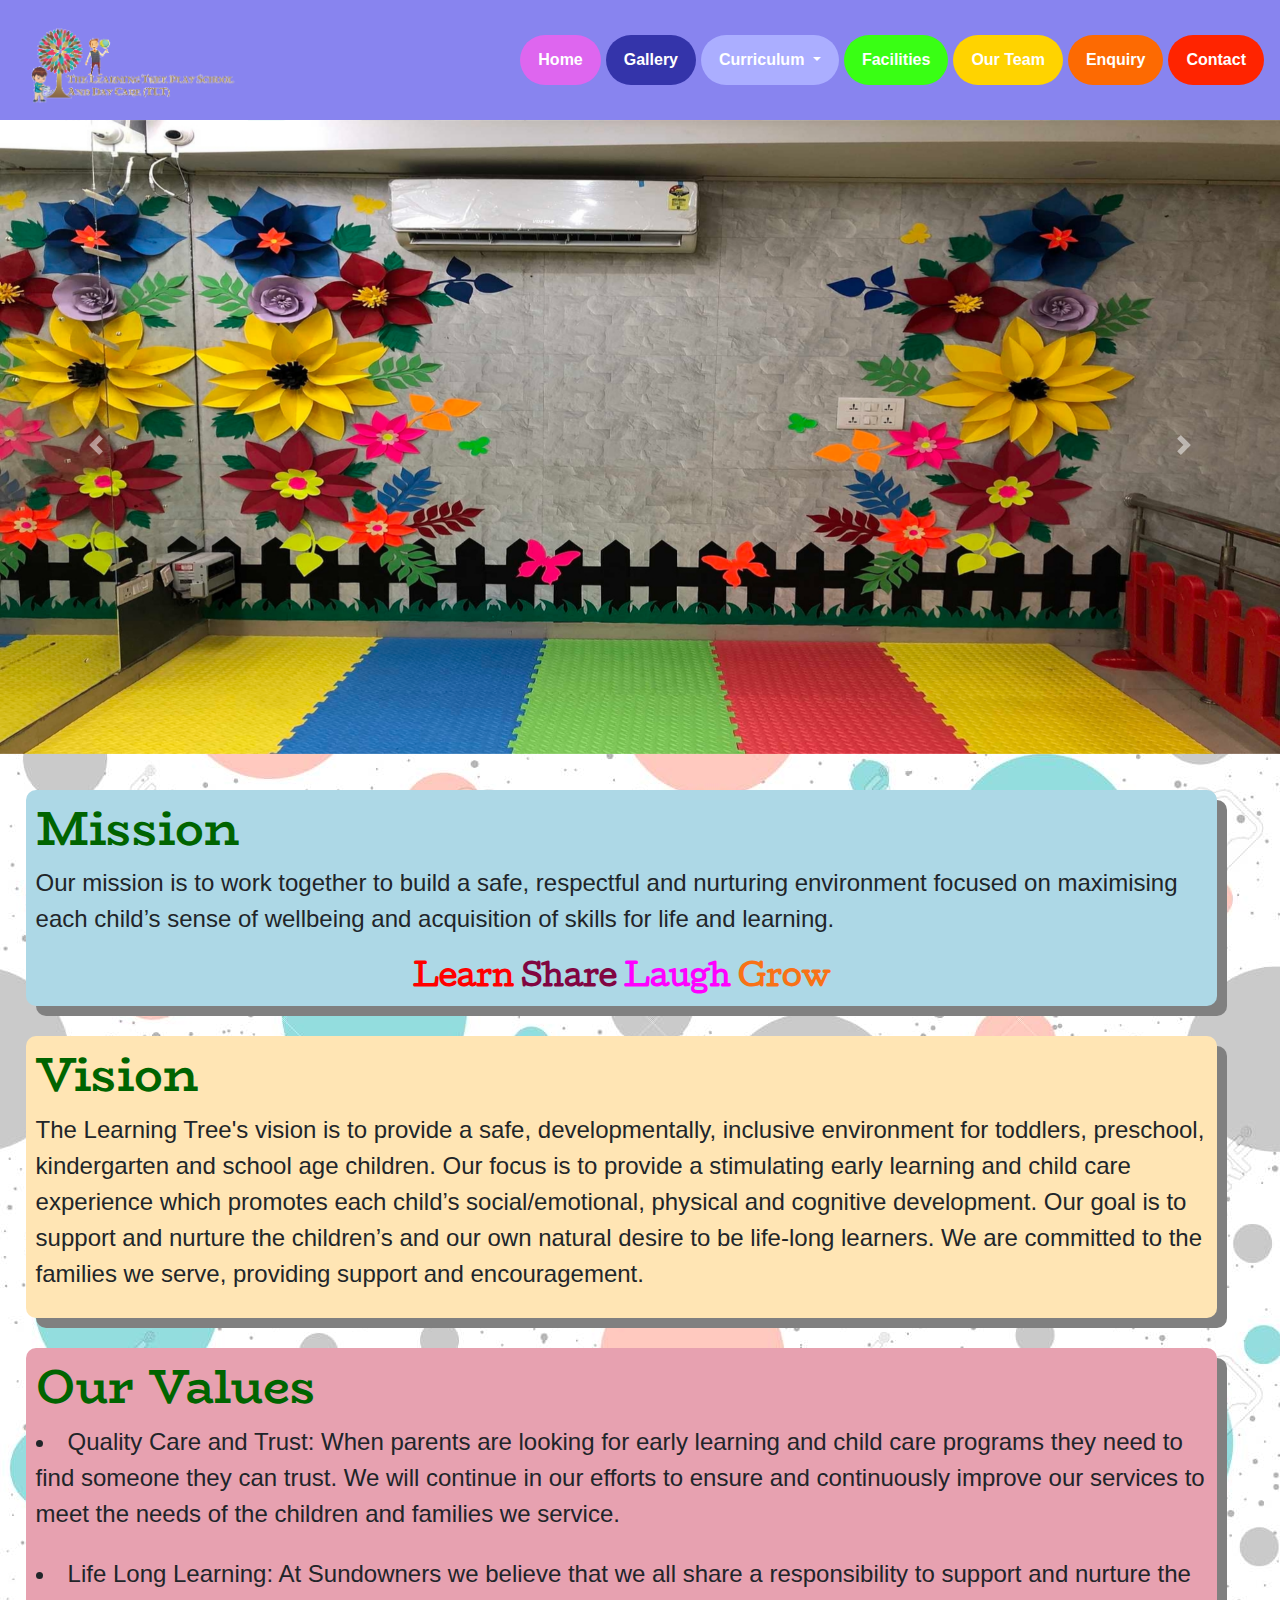
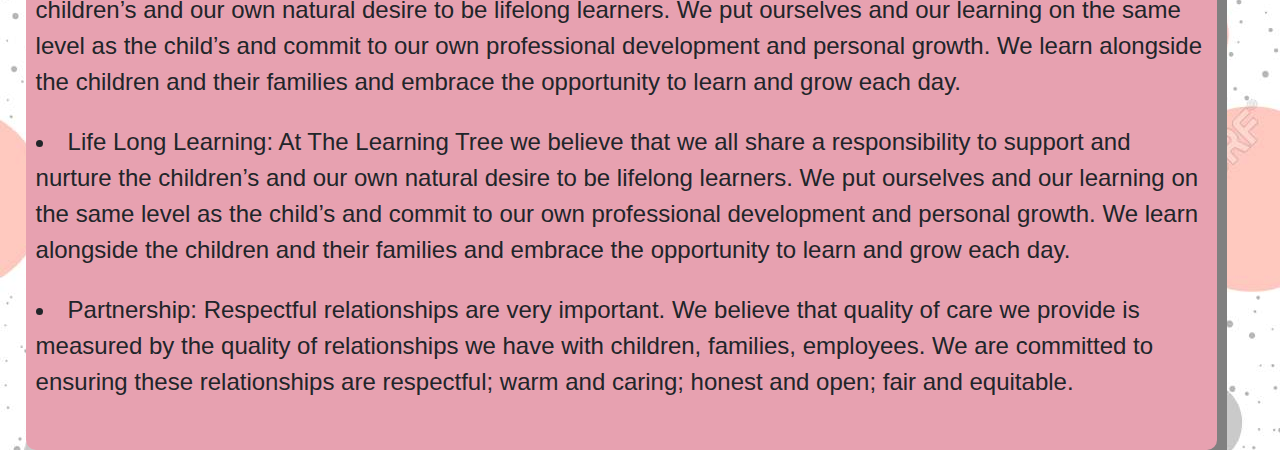
==== index.html @ 9310919c "Added Content" ====
<!DOCTYPE html>

<html>
<head>
    <title>Home</title>
    <link rel="stylesheet" href="https://maxcdn.bootstrapcdn.com/bootstrap/4.0.0/css/bootstrap.min.css">
    <link rel="stylesheet" href="style.css">
    <link href="https://fonts.googleapis.com/css?family=BioRhyme" rel="stylesheet">
    <link href="https://fonts.googleapis.com/css?family=Cutive" rel="stylesheet">
    <script src="https://maxcdn.bootstrapcdn.com/bootstrap/4.0.0/js/bootstrap.min.js"></script>
    <script src="https://code.jquery.com/jquery-3.2.1.slim.min.js"></script>
    <script src="https://cdnjs.cloudflare.com/ajax/libs/popper.js/1.12.9/umd/popper.min.js"></script>
    <script src="https://maxcdn.bootstrapcdn.com/bootstrap/4.0.0/js/bootstrap.min.js"></script>
</head>
<body>
<header>
<nav class="navbar navbar-expand-lg navbar-light">
  <a class="navbar-brand" href="index.html"><div class="logo"><img src="assets/images/logo2.png"></div></a>
  <button class="navbar-toggler" type="button" data-toggle="collapse" data-target="#navbarSupportedContent" aria-controls="navbarSupportedContent" aria-expanded="false" aria-label="Toggle navigation">
    <span class="navbar-toggler-icon"></span>
  </button>

  <div class="collapse navbar-collapse menulist" id="navbarSupportedContent">
    <ul class="navbar-nav ml-lg-auto">
      <li class="nav-item violet active">
        <a class="nav-link" href="index.html">Home <span class="sr-only">(current)</span></a>
      </li>
      <li class="nav-item indigo">
        <a class="nav-link" href="about.html">Gallery</a>
      </li>
      <li class="nav-item dropdown blue">
        <a class="nav-link dropdown-toggle" href="#" id="navbarDropdown" role="button" data-toggle="dropdown" aria-haspopup="true" aria-expanded="false">
          Curriculum
        </a>
        <div class="dropdown-menu" aria-labelledby="navbarDropdown">
          <a class="dropdown-item" href="#">Meal Plans</a>
          <a class="dropdown-item" href="#">Holiday List</a>
        </div>
      </li>
      
      <li class="nav-item green">
        <a class="nav-link" href="facilities.html">Facilities</a>
      </li>
      <li class="nav-item yellow">
        <a class="nav-link" href="#">Our Team</a>
      </li>
      <li class="nav-item orange">
        <a class="nav-link" href="enquiry.html">Enquiry</a>
      </li>
      <li class="nav-item red">
        <a class="nav-link" href="contact.html">Contact</a>
      </li>
    </ul>
  </div>
</nav>
    


<div class="slider">
    <div id="carouselExampleControls" class="carousel slide" data-ride="carousel">
  <div class="carousel-inner">
    <div class="carousel-item active">
      <img class="d-block w-100" src="assets/images/img5.jpg" alt="First slide">
    </div>
    <div class="carousel-item">
      <img class="d-block w-100" src="assets/images/img9.jpg" alt="Second slide">
    </div>
    <div class="carousel-item">
      <img class="d-block w-100" src="assets/images/img6.jpg" alt="Third slide">
    </div>
    <div class="carousel-item">
      <img class="d-block w-100" src="assets/images/img18.jpg" alt="Fourth slide">
    </div>
  </div>
  <a class="carousel-control-prev" href="#carouselExampleControls" role="button" data-slide="prev">
    <span class="carousel-control-prev-icon" aria-hidden="true"></span>
    <span class="sr-only">Previous</span>
  </a>
  <a class="carousel-control-next" href="#carouselExampleControls" role="button" data-slide="next">
    <span class="carousel-control-next-icon" aria-hidden="true"></span>
    <span class="sr-only">Next</span>
  </a>
</div>
</div>
    </header>
<div class="major-content">
<div class="mission-content">
    <h2 class="focus-text">Mission</h2>
    <p>Our mission is to work together to build a safe, respectful and nurturing environment focused on maximising each child’s sense of wellbeing and acquisition of skills for life and learning.
    </p>
    <div class="main-miss"><span id="red">Learn</span> <span id="maroon">Share</span> <span id="violet">Laugh</span> <span id="orange">Grow</span> </div>
</div>
<div class="vision-content">
    <h2 class="focus-text">Vision</h2>
    <p>The Learning Tree's vision is to provide a safe, developmentally, inclusive environment for toddlers, preschool, kindergarten and school age children. Our focus is to provide a stimulating early learning and child care experience which promotes each child’s social/emotional, physical and cognitive development. Our goal is to support and nurture the children’s and our own natural desire to be life-long learners. We are committed to the families we serve, providing support and encouragement.</p>
</div>

<div class="value-content">
    <h2 class="focus-text">Our Values</h2>
    <ul>
        <li><span>Quality Care and Trust:</span> When parents are looking for early learning and child care programs they need to find someone they can trust. We will continue in our efforts to ensure and continuously improve our services to meet the needs of the children and families we service.</li><br>
        
        <li><span>Life Long Learning:</span> At Sundowners we believe that we all share a responsibility to support and nurture the children’s and our own natural desire to be lifelong learners. We put ourselves and our learning on the same level as the child’s and commit to our own professional development and personal growth. We learn alongside the children and their families and embrace the opportunity to learn and grow each day.</li><br>
        
        <li><span>Life Long Learning:</span> At The Learning Tree we believe that we all share a responsibility to support and nurture the children’s and our own natural desire to be lifelong learners. We put ourselves and our learning on the same level as the child’s and commit to our own professional development and personal growth. We learn alongside the children and their families and embrace the opportunity to learn and grow each day.</li><br>
        
        <li><span>Partnership:</span> Respectful relationships are very important. We believe that quality of care we provide is measured by the quality of relationships we have with children, families, employees. We are committed to ensuring these relationships are respectful; warm and caring; honest and open; fair and equitable.</li><br>
        
    </ul>
</div>
</div>

    
    </body>
</html>
---- style.css ----
*{
    padding: 0;
    margin: 0;
}

body
{
    width: 100%;
    height: auto;
    background:url(assets/images/back2.jpg); 
    background-repeat:repeat;
}

/****************Navbar **************************/
header
{
    width: 100%;
    position: relative;
    top:0px;
    z-index: 10;
}

.navbar {
    background: #8884ef;
}



.logo img
{
    width: 25vh;
    height: auto;
    
}

.violet {
    background: #de66ef;
}
.indigo {
    background: #3434aa;
}
.blue {
    background: #abaeff;
}
.green{
    background: #39ff14;
}
.yellow{
    background: #ffd300;
}
.orange{
    background: #fd6a02;
}
.red{
    background: #ff2400;
}


.navbar-brand
{
    width: 200px;
}
.nav-item
{
    font-weight: 600;
    padding : 5px 10px;
    height: 50px;
    border-radius: 25px;
    margin-left: 5px;
}
.nav-item a
{
    color: white !important;
}

.nav-item:hover {
    box-shadow: #232323 0px 0px 20px;
}

.menulist ul
{
    float: right;
}

a.dropdown-item
{
    color: darkblue !important;
}

@media only screen and (max-width: 768px)
{
    .nav-item
    {
        margin-bottom: 5px;
        text-align: center;
    }
}

/****************** carousel ********************/

.slider
{
    position: relative;
}

.carousel {
    height: 650px;
    overflow: hidden;
}

/***************** Home Page ********************/
.major-content
{
    margin-top: 20px;
    margin-left: 2%;
}
.focus-text
{
    font-family: 'BioRhyme', serif;
    color: darkgreen;
    font-size: 3rem;
    font-weight: 600;
}

.major-content p
{
    font-size: 1.5rem;
    font-weight: 500;
    
}

.value-content ul
{
    list-style-position: inside;
}

.value-content ul li
{
    font-size: 1.5rem;
    font-weight: 500;
}

.mission-content
{
    background-color: lightblue;
    border-radius: 10px;
    width: 95%;
    box-shadow: 10px 10px gray;
    padding: 10px;
}

.vision-content
{
    background-color: #ffe5b4;
    border-radius: 10px;
    width: 95%;
    box-shadow: 10px 10px gray;
    padding: 10px;
    margin-top: 30px;
}

.value-content
{
    background-color: #e7a1b0;
    border-radius: 10px;
    width: 95%;
    box-shadow: 10px 10px gray;
    padding: 10px;
    margin-top: 30px;
}

.main-miss
{
    font-family: 'Cutive', serif;
    font-size: 1.8rem;
    text-align: center;
    font-weight: 600;

}

#red
{
    color: red;
}

#maroon
{
    color: #810541;
}

#violet
{
    color: #ff00ff;
}

#orange
{
    color: #f87217;
}

/******************** Contact Us *****************/

.mapouter
{
    position:relative;
    text-align:right;
    height: 400px;
}
.gmap_canvas 
{
    overflow:hidden;
    background:none!important;
    height:400px;
}
/****************** Banner *******************/
.content-wrapper
{
    height: 350px;
}

.content-wrapper img
{
    width: 100%;
    height: 350px
}

.contacttext
{
    width: 100%;
    position: relative;
    top: -250px;
    margin-top: 0%;
}

.contacttext h3
{
    text-align: left;
    color: blueviolet;
    font-size: 5vw;
    margin-left: 10%;
    font-family: 'Pacifico', cursive; 
}

/**************** Contact Page details *********/

.details
{
    position: relative;
    background-color: #0080FF;
    padding-top: 3%;
    margin-top: 10px;
    transition: all 4s ease-in;
}
.details i
{
    font-size: 45px;
    position: relative;
    color: red;
}
.data
{
    margin-top: 5%;
}

#address, #mobile,#email-text
{
    font-size: 2rem;
    display: inline;
    line-height: 20px;
    padding-left: 5px;
    color: yellow;
}
.location, .phone,.email
{
    margin-left: 20px;
}


/************ Gallery ************************/



/************** Enquiry Form ******************/
.ask-text
{
    text-align: center;
    color: #ff0090;
    margin-top: 5%;
    font-family: 'Lora', serif;
}
.ask-text h2
{
    font-size: 4.5vw;
}

.contact-form
{
    position: relative;
    text-align: center;
}

form
{
    margin-top: 50px;
    transition: all 4s ease-in-out;
}

.form-controll
{
    width: 600px;
    background : transparent;
    border: none;
    outline: none;
    border-bottom: 1.5px solid blue;
    color: red;
    font-size: 1.3rem;
    font-weight: bold;
    letter-spacing : 1px;
    margin-bottom: 16px;
    
}

input
{
    height: 45px;
}

form .submit
{
    background: #ff5722;
    border-color: transparent;
    color: #fff;
    font-size: 20px;
    font-weight: bold;
    letter-spacing: 2px;
    height: 50px;
    margin-top: 20px;
}

form .submit:hover{
    background-color: #f44336;
    cursor: pointer;
}

::placeholder { /* Chrome, Firefox, Opera, Safari 10.1+ */
    color: red;
    opacity: 1; /* Firefox */
    font-size: 1.3rem;
    font-weight: bold;
    letter-spacing: 1px;
  
}

:-ms-input-placeholder { /* Internet Explorer 10-11 */
    color: red;
    font-size: 1.3rem;
    font-weight: bold;
    letter-spacing: 1px;
}

::-ms-input-placeholder { /* Microsoft Edge */
    color: red;
    font-size: 1.3rem;
    font-weight: bold;
    letter-spacing: 1px;
}
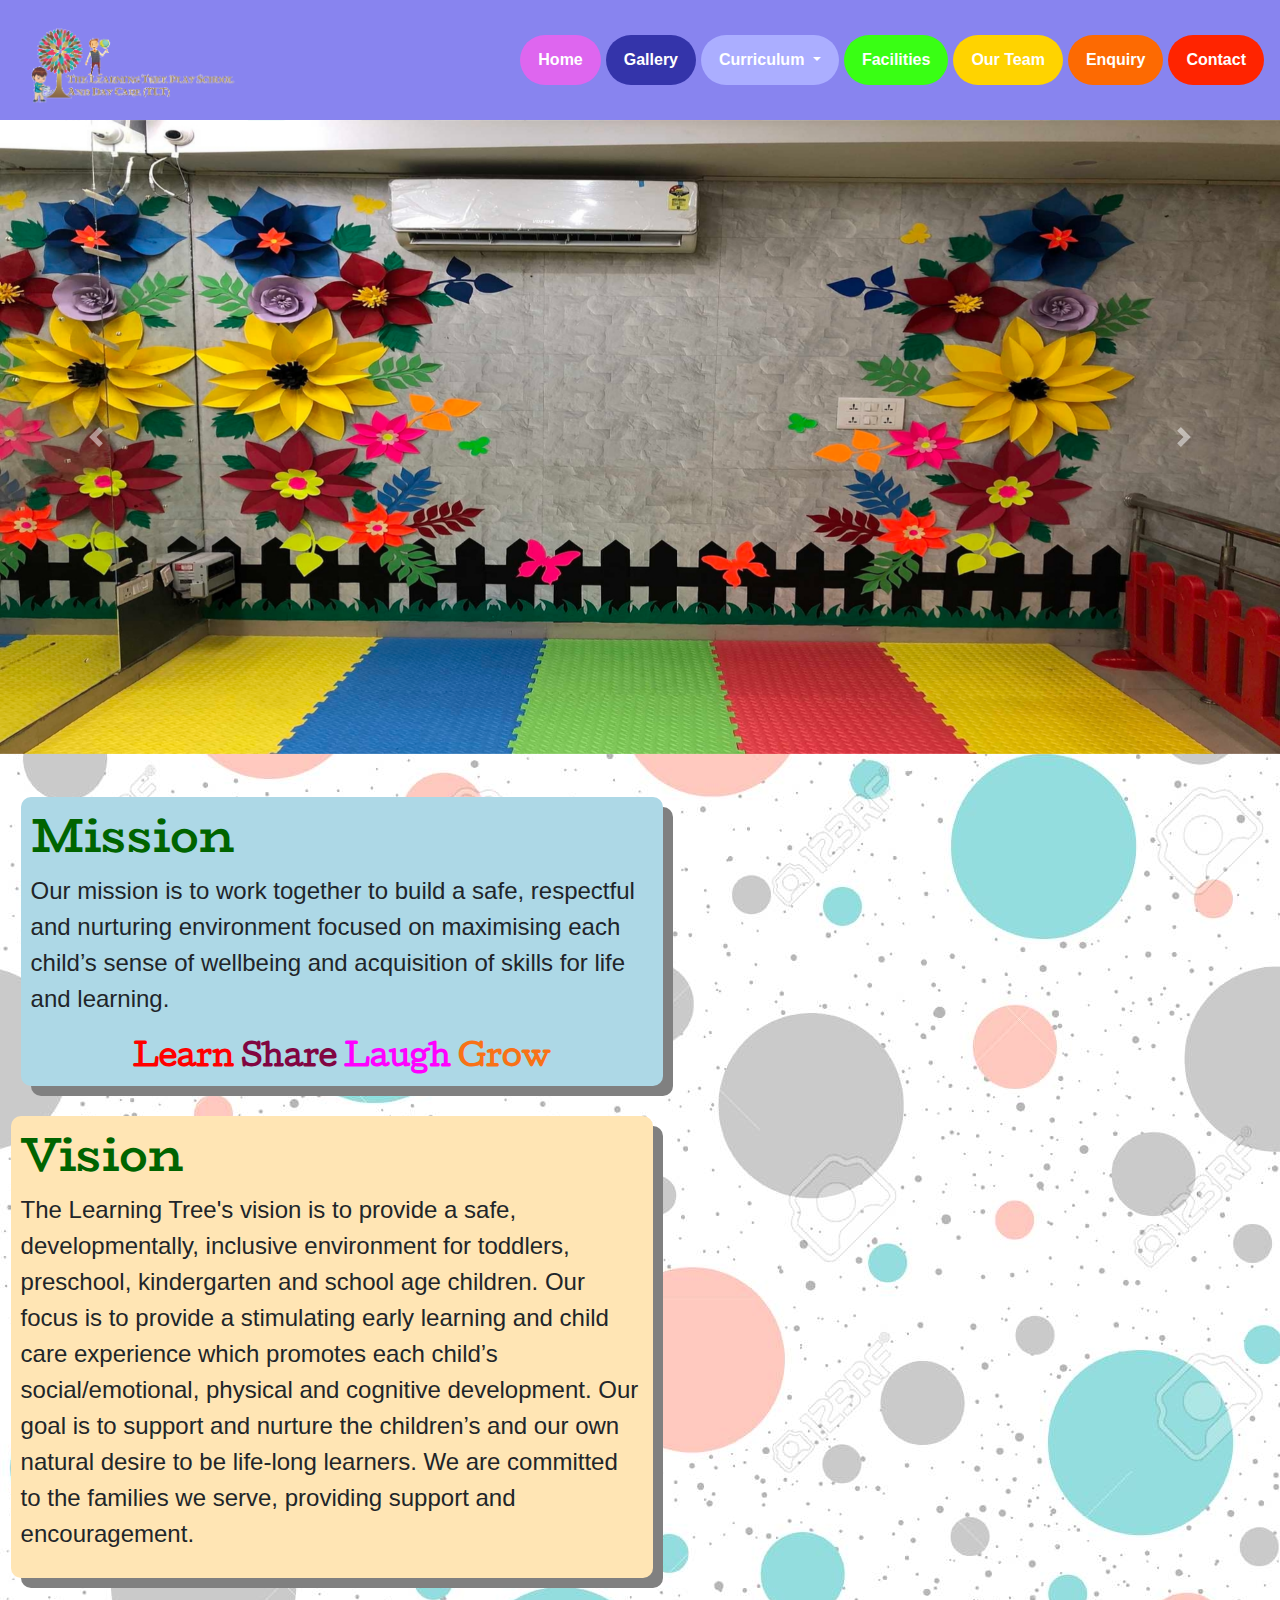
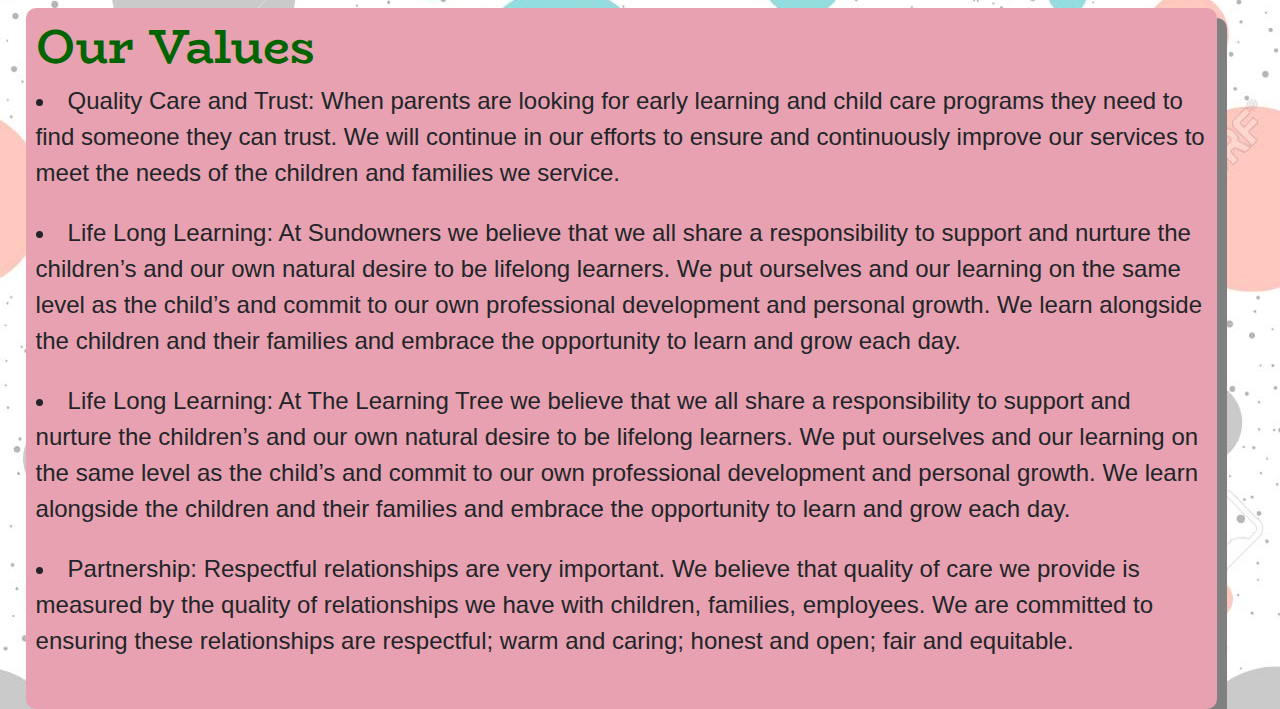
==== commit 33d385e3: "Changes in index.html" ====
--- a/index.html
+++ b/index.html
@@ -3,6 +3,7 @@
 <html>
 <head>
     <title>Home</title>
+    <meta name="viewport" content="width=device-width, initial-scale=1.0"> 
     <link rel="stylesheet" href="https://maxcdn.bootstrapcdn.com/bootstrap/4.0.0/css/bootstrap.min.css">
     <link rel="stylesheet" href="style.css">
     <link href="https://fonts.googleapis.com/css?family=BioRhyme" rel="stylesheet">
@@ -84,18 +85,20 @@
 </div>
     </header>
 <div class="major-content">
-<div class="mission-content">
+<div class="row">
+<div class="col-md-6 col-sm-12 col-lg-6 col-xl-6 mission-content">
     <h2 class="focus-text">Mission</h2>
     <p>Our mission is to work together to build a safe, respectful and nurturing environment focused on maximising each child’s sense of wellbeing and acquisition of skills for life and learning.
     </p>
     <div class="main-miss"><span id="red">Learn</span> <span id="maroon">Share</span> <span id="violet">Laugh</span> <span id="orange">Grow</span> </div>
 </div>
-<div class="vision-content">
+<div class="col-md-6 col-sm-12 col-lg-6 col-xl-6 vision-content">
     <h2 class="focus-text">Vision</h2>
     <p>The Learning Tree's vision is to provide a safe, developmentally, inclusive environment for toddlers, preschool, kindergarten and school age children. Our focus is to provide a stimulating early learning and child care experience which promotes each child’s social/emotional, physical and cognitive development. Our goal is to support and nurture the children’s and our own natural desire to be life-long learners. We are committed to the families we serve, providing support and encouragement.</p>
 </div>
+</div>
 
-<div class="value-content">
+<div class="value-content col-lg-12">
     <h2 class="focus-text">Our Values</h2>
     <ul>
         <li><span>Quality Care and Trust:</span> When parents are looking for early learning and child care programs they need to find someone they can trust. We will continue in our efforts to ensure and continuously improve our services to meet the needs of the children and families we service.</li><br>
--- a/style.css
+++ b/style.css
@@ -104,14 +104,14 @@
 }
 
 .carousel {
-    height: 650px;
+    height: ;
     overflow: hidden;
 }
 
 /***************** Home Page ********************/
 .major-content
 {
-    margin-top: 20px;
+    margin-top: 1%;
     margin-left: 2%;
 }
 .focus-text
@@ -147,6 +147,10 @@
     width: 95%;
     box-shadow: 10px 10px gray;
     padding: 10px;
+    margin-right: 30px;
+    max-width: 850px;
+    margin-top: 30px;
+    margin-left: 10px
 }
 
 .vision-content
@@ -157,6 +161,7 @@
     box-shadow: 10px 10px gray;
     padding: 10px;
     margin-top: 30px;
+    max-width: 850px;
 }
 
 .value-content
@@ -167,6 +172,7 @@
     box-shadow: 10px 10px gray;
     padding: 10px;
     margin-top: 30px;
+    max-width: 1730px;
 }
 
 .main-miss
@@ -196,6 +202,18 @@
 #orange
 {
     color: #f87217;
+}
+
+@media only screen and (max-width: 768px)
+{
+    .vision-content
+    {
+        margin-left: 10px;
+    }
+    .mission-content
+    {
+        margin-left: 15px;
+    }
 }
 
 /******************** Contact Us *****************/
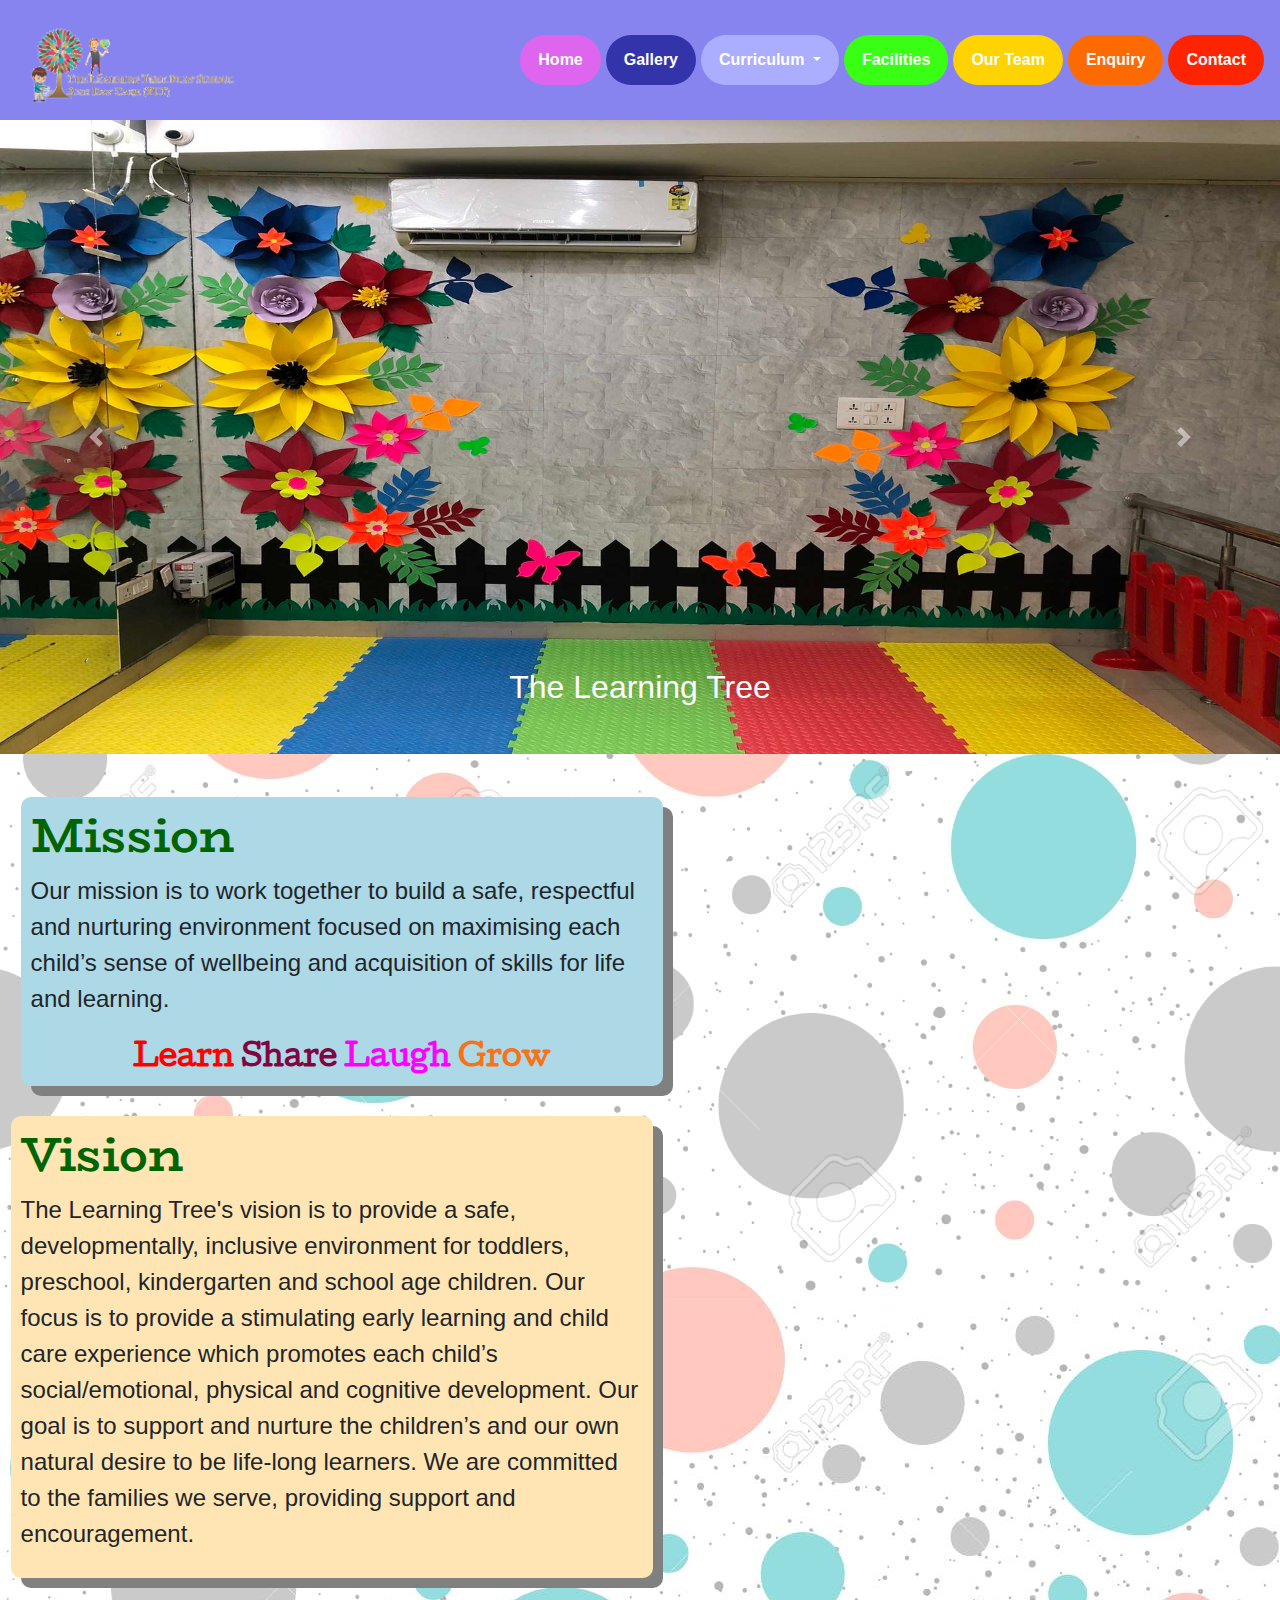
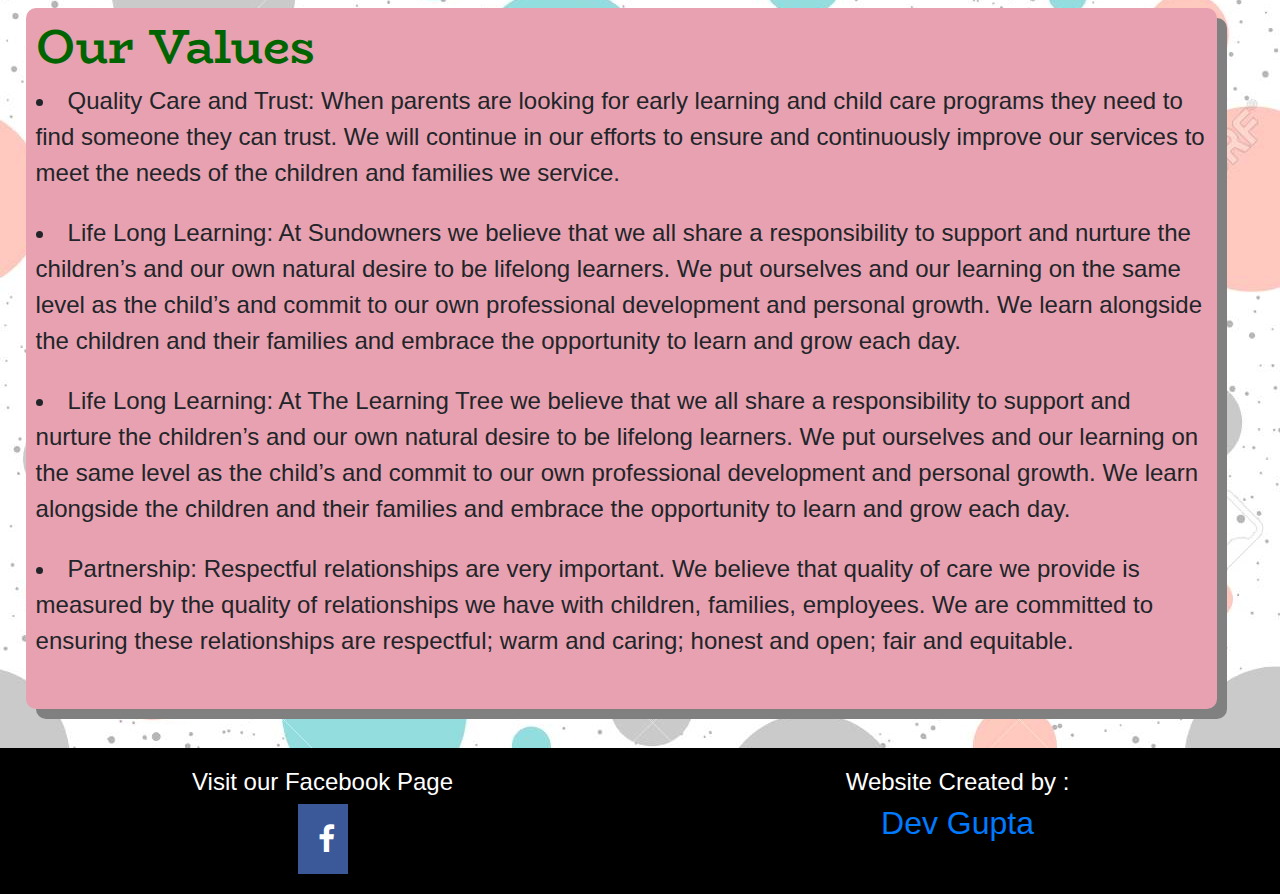
==== commit cfc51190: "All changes made" ====
--- a/index.html
+++ b/index.html
@@ -7,6 +7,7 @@
     <link rel="stylesheet" href="https://maxcdn.bootstrapcdn.com/bootstrap/4.0.0/css/bootstrap.min.css">
     <link rel="stylesheet" href="style.css">
     <link href="https://fonts.googleapis.com/css?family=BioRhyme" rel="stylesheet">
+    <link href="https://stackpath.bootstrapcdn.com/font-awesome/4.7.0/css/font-awesome.min.css" rel="stylesheet">
     <link href="https://fonts.googleapis.com/css?family=Cutive" rel="stylesheet">
     <script src="https://maxcdn.bootstrapcdn.com/bootstrap/4.0.0/js/bootstrap.min.js"></script>
     <script src="https://code.jquery.com/jquery-3.2.1.slim.min.js"></script>
@@ -62,6 +63,9 @@
   <div class="carousel-inner">
     <div class="carousel-item active">
       <img class="d-block w-100" src="assets/images/img5.jpg" alt="First slide">
+      <div class="carousel-caption d-none d-md-block">
+        <h2 class="slider-text">The Learning Tree</h2>
+      </div>
     </div>
     <div class="carousel-item">
       <img class="d-block w-100" src="assets/images/img9.jpg" alt="Second slide">
@@ -86,13 +90,13 @@
     </header>
 <div class="major-content">
 <div class="row">
-<div class="col-md-6 col-sm-12 col-lg-6 col-xl-6 mission-content">
+<div class="col-md-6 col-sm-12 col-lg-6 mission-content">
     <h2 class="focus-text">Mission</h2>
     <p>Our mission is to work together to build a safe, respectful and nurturing environment focused on maximising each child’s sense of wellbeing and acquisition of skills for life and learning.
     </p>
     <div class="main-miss"><span id="red">Learn</span> <span id="maroon">Share</span> <span id="violet">Laugh</span> <span id="orange">Grow</span> </div>
 </div>
-<div class="col-md-6 col-sm-12 col-lg-6 col-xl-6 vision-content">
+<div class="col-md-6 col-sm-12 col-lg-6 vision-content">
     <h2 class="focus-text">Vision</h2>
     <p>The Learning Tree's vision is to provide a safe, developmentally, inclusive environment for toddlers, preschool, kindergarten and school age children. Our focus is to provide a stimulating early learning and child care experience which promotes each child’s social/emotional, physical and cognitive development. Our goal is to support and nurture the children’s and our own natural desire to be life-long learners. We are committed to the families we serve, providing support and encouragement.</p>
 </div>
@@ -113,6 +117,19 @@
 </div>
 </div>
 
+<footer>
+    <div class="row">
+        <div class="col-sm-12 col-md-6 facebook-info">
+            <h4>Visit our Facebook Page</h4>
+            <a href="https://www.facebook.com/The-Learning-Tree-Play-School-And-Day-Care-1296515030501653/?ref=bookmarks"><i class="fa fa-facebook"></i></a>
+        </div>
+        
+        <div class="col-sm-12 col-md-6 developer-info">
+            <h4>Website Created by : </h4>
+            <a href="https://www.linkedin.com/in/devgupta2607/"><h4>Dev Gupta</h4></a>
+        </div>
+    </div>
+</footer>
     
     </body>
 </html>--- a/style.css
+++ b/style.css
@@ -104,9 +104,10 @@
 }
 
 .carousel {
-    height: ;
     overflow: hidden;
 }
+
+
 
 /***************** Home Page ********************/
 .major-content
@@ -267,6 +268,7 @@
     background-color: #0080FF;
     padding-top: 3%;
     margin-top: 10px;
+    padding-bottom: 3%;
     transition: all 4s ease-in;
 }
 .details i
@@ -381,4 +383,83 @@
     font-size: 1.3rem;
     font-weight: bold;
     letter-spacing: 1px;
-}+}
+
+/**************** Facilities *****************************/
+
+.f-box img
+{
+    max-height: 400px;
+    margin-top: 10px;
+}
+
+.f-box
+{
+    text-align: center;
+    background-color: aqua;
+    border-radius: 10px;
+    margin-left: 20px;
+    max-width: 600px;
+    margin-bottom: 20px;
+    box-shadow: 10px 10px gray;
+    
+}
+
+.fac-content
+{
+    margin-top: 2%;
+    margin-left: 1%;
+}
+
+.f-box h4
+{
+    margin-top: 15px;
+    font-size: 2rem;
+    font-family: 'Proza Libre', sans-serif;
+}
+
+@media only screen and (max-width: 768px)
+{
+    .f-box
+    {
+        max-width: 90%;
+    }
+}
+
+/****************** Footer *******************************/
+
+footer
+{
+    background-color: black;
+    color: white;
+    text-align: center;
+    margin-top: 3%;
+    padding: 20px;
+}
+
+footer .row .col-md-6 a
+{
+    text-decoration: none;
+}
+
+footer .row .col-md-6 a i
+{
+    padding: 20px;
+    font-size: 30px;
+    width: 50px;
+    background-color: #3b5998;
+    color: white;
+}
+
+footer .row .col-md-6 a h4
+{
+    font-size: 2rem;
+}
+
+@media only screen and (max-width: 768px)
+{
+    .developer-info
+    {
+        margin-top: 20px;
+    }
+}
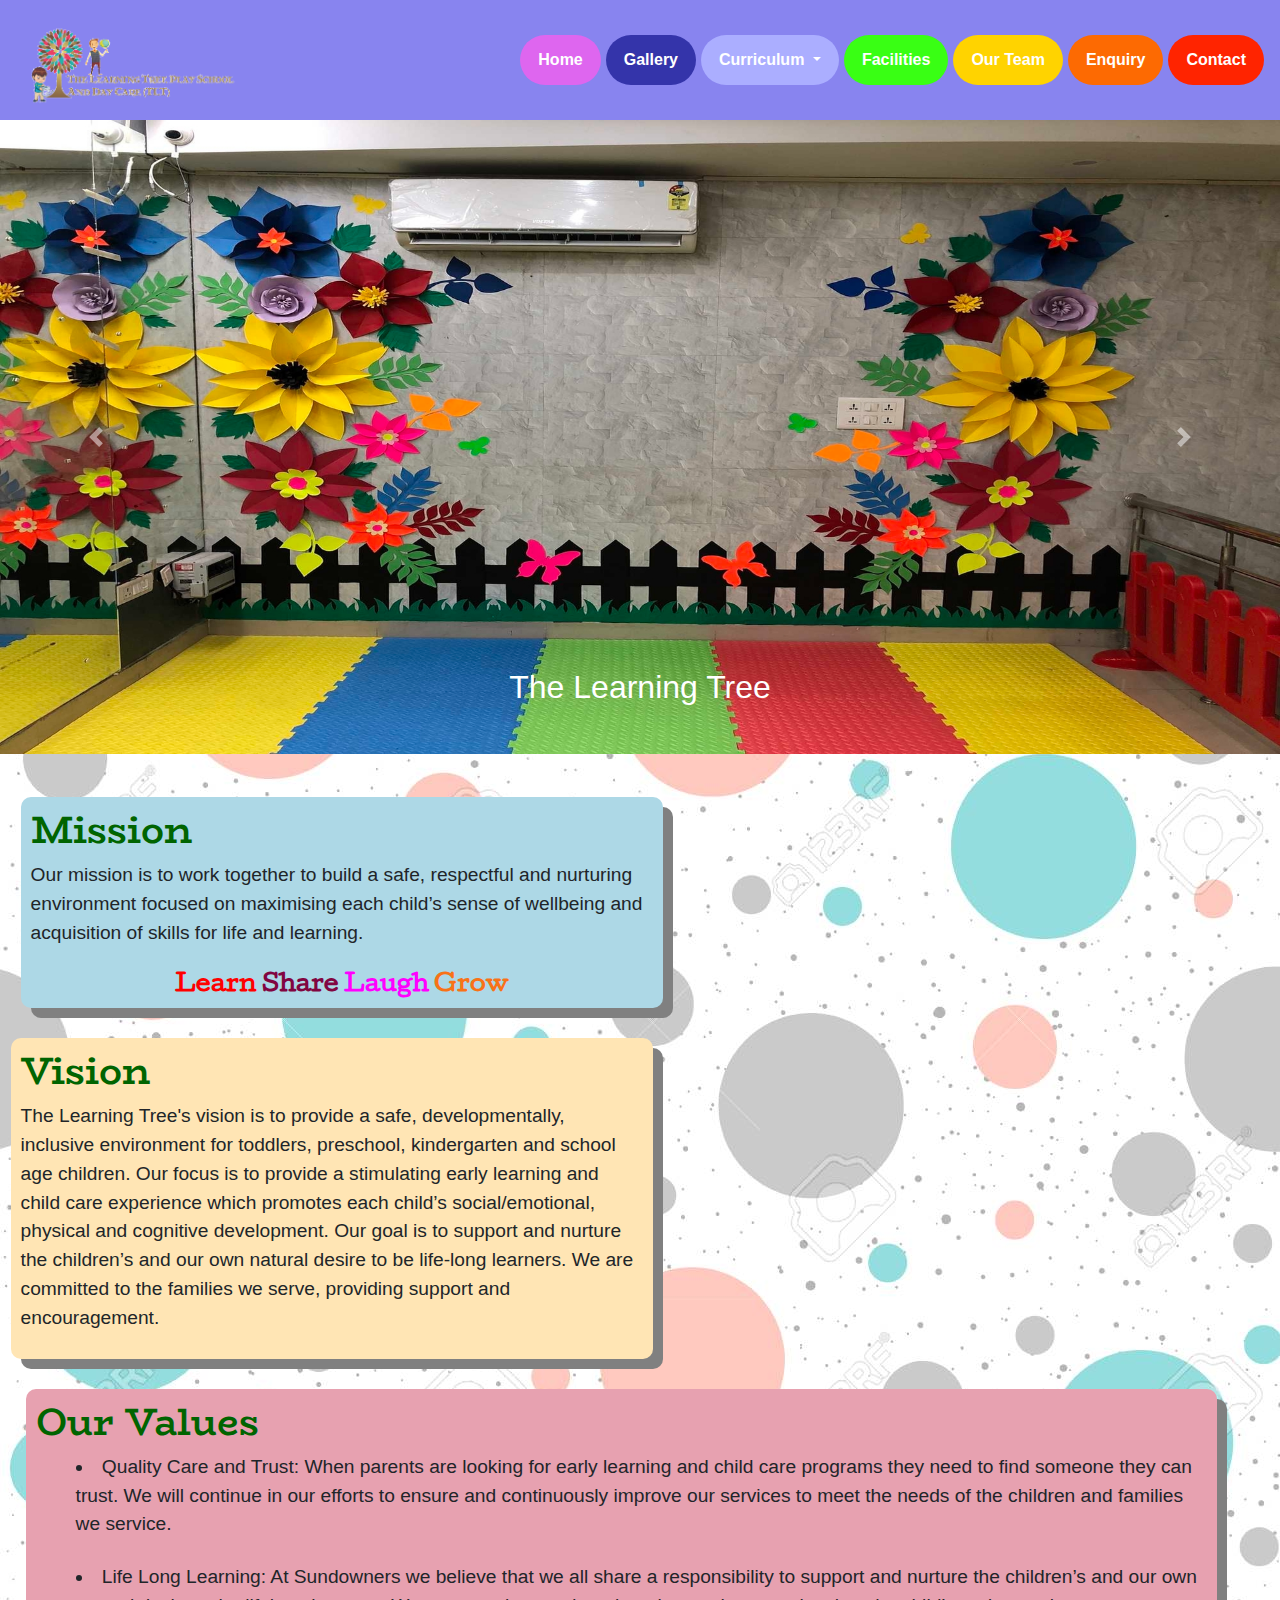
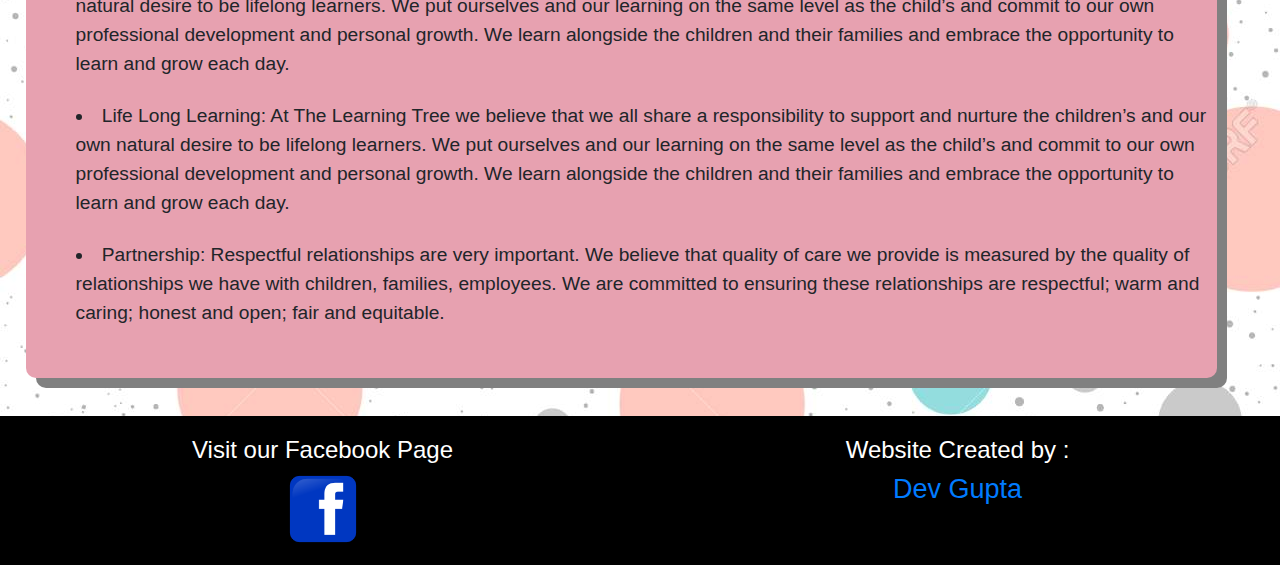
==== commit 91ba5811: "footer facebook corrected and enquiry.html responsive" ====
--- a/index.html
+++ b/index.html
@@ -121,7 +121,7 @@
     <div class="row">
         <div class="col-sm-12 col-md-6 facebook-info">
             <h4>Visit our Facebook Page</h4>
-            <a href="https://www.facebook.com/The-Learning-Tree-Play-School-And-Day-Care-1296515030501653/?ref=bookmarks"><i class="fa fa-facebook"></i></a>
+            <a href="https://www.facebook.com/The-Learning-Tree-Play-School-And-Day-Care-1296515030501653/"><img src="assets/images/facebook-logo.png"></a>
         </div>
         
         <div class="col-sm-12 col-md-6 developer-info">
--- a/style.css
+++ b/style.css
@@ -1,6 +1,8 @@
-*{
+html,body{
     padding: 0;
     margin: 0;
+    overflow-x: hidden;
+    width: 100%;
 }
 
 body
@@ -119,13 +121,13 @@
 {
     font-family: 'BioRhyme', serif;
     color: darkgreen;
-    font-size: 3rem;
+    font-size: 3vw;
     font-weight: 600;
 }
 
 .major-content p
 {
-    font-size: 1.5rem;
+    font-size: 1.5vw;
     font-weight: 500;
     
 }
@@ -137,7 +139,7 @@
 
 .value-content ul li
 {
-    font-size: 1.5rem;
+    font-size: 1.5vw;
     font-weight: 500;
 }
 
@@ -179,7 +181,7 @@
 .main-miss
 {
     font-family: 'Cutive', serif;
-    font-size: 1.8rem;
+    font-size: 1.8vw;
     text-align: center;
     font-weight: 600;
 
@@ -234,29 +236,35 @@
 /****************** Banner *******************/
 .content-wrapper
 {
+    background-image: url(assets/images/banner.jpg);
+    height: 30vh;
+    background-position: center;
+    background-repeat: no-repeat;
+    background-size: cover;
+    position: relative;
+}
+
+/*.content-wrapper img
+{
+    width: 100%;
     height: 350px;
-}
-
-.content-wrapper img
-{
-    width: 100%;
-    height: 350px
-}
+}*/
 
 .contacttext
 {
-    width: 100%;
-    position: relative;
-    top: -250px;
-    margin-top: 0%;
+    text-align: center;
+    position: absolute;
+    top: 50%;
+    left: 50%;
+    transform: translate(-50%,-50%);
+    color: white;
 }
 
 .contacttext h3
 {
-    text-align: left;
-    color: blueviolet;
-    font-size: 5vw;
-    margin-left: 10%;
+    /*text-align: left;*/
+    font-size: 12vh;
+    /*margin-left: 10%;*/
     font-family: 'Pacifico', cursive; 
 }
 
@@ -310,7 +318,7 @@
 }
 .ask-text h2
 {
-    font-size: 4.5vw;
+    font-size: 8vh;
 }
 
 .contact-form
@@ -328,6 +336,7 @@
 .form-controll
 {
     width: 600px;
+    max-width: 80%;
     background : transparent;
     border: none;
     outline: none;
@@ -389,8 +398,9 @@
 
 .f-box img
 {
-    max-height: 400px;
+    max-height: 30vh;
     margin-top: 10px;
+    max-width: 30vw;
 }
 
 .f-box
@@ -442,19 +452,16 @@
     text-decoration: none;
 }
 
-footer .row .col-md-6 a i
-{
-    padding: 20px;
-    font-size: 30px;
-    width: 50px;
-    background-color: #3b5998;
-    color: white;
-}
-
+footer .row .col-md-6 a img
+{
+    max-width: 8vh;
+}
 footer .row .col-md-6 a h4
 {
-    font-size: 2rem;
-}
+    font-size: 3vh;
+}
+
+
 
 @media only screen and (max-width: 768px)
 {
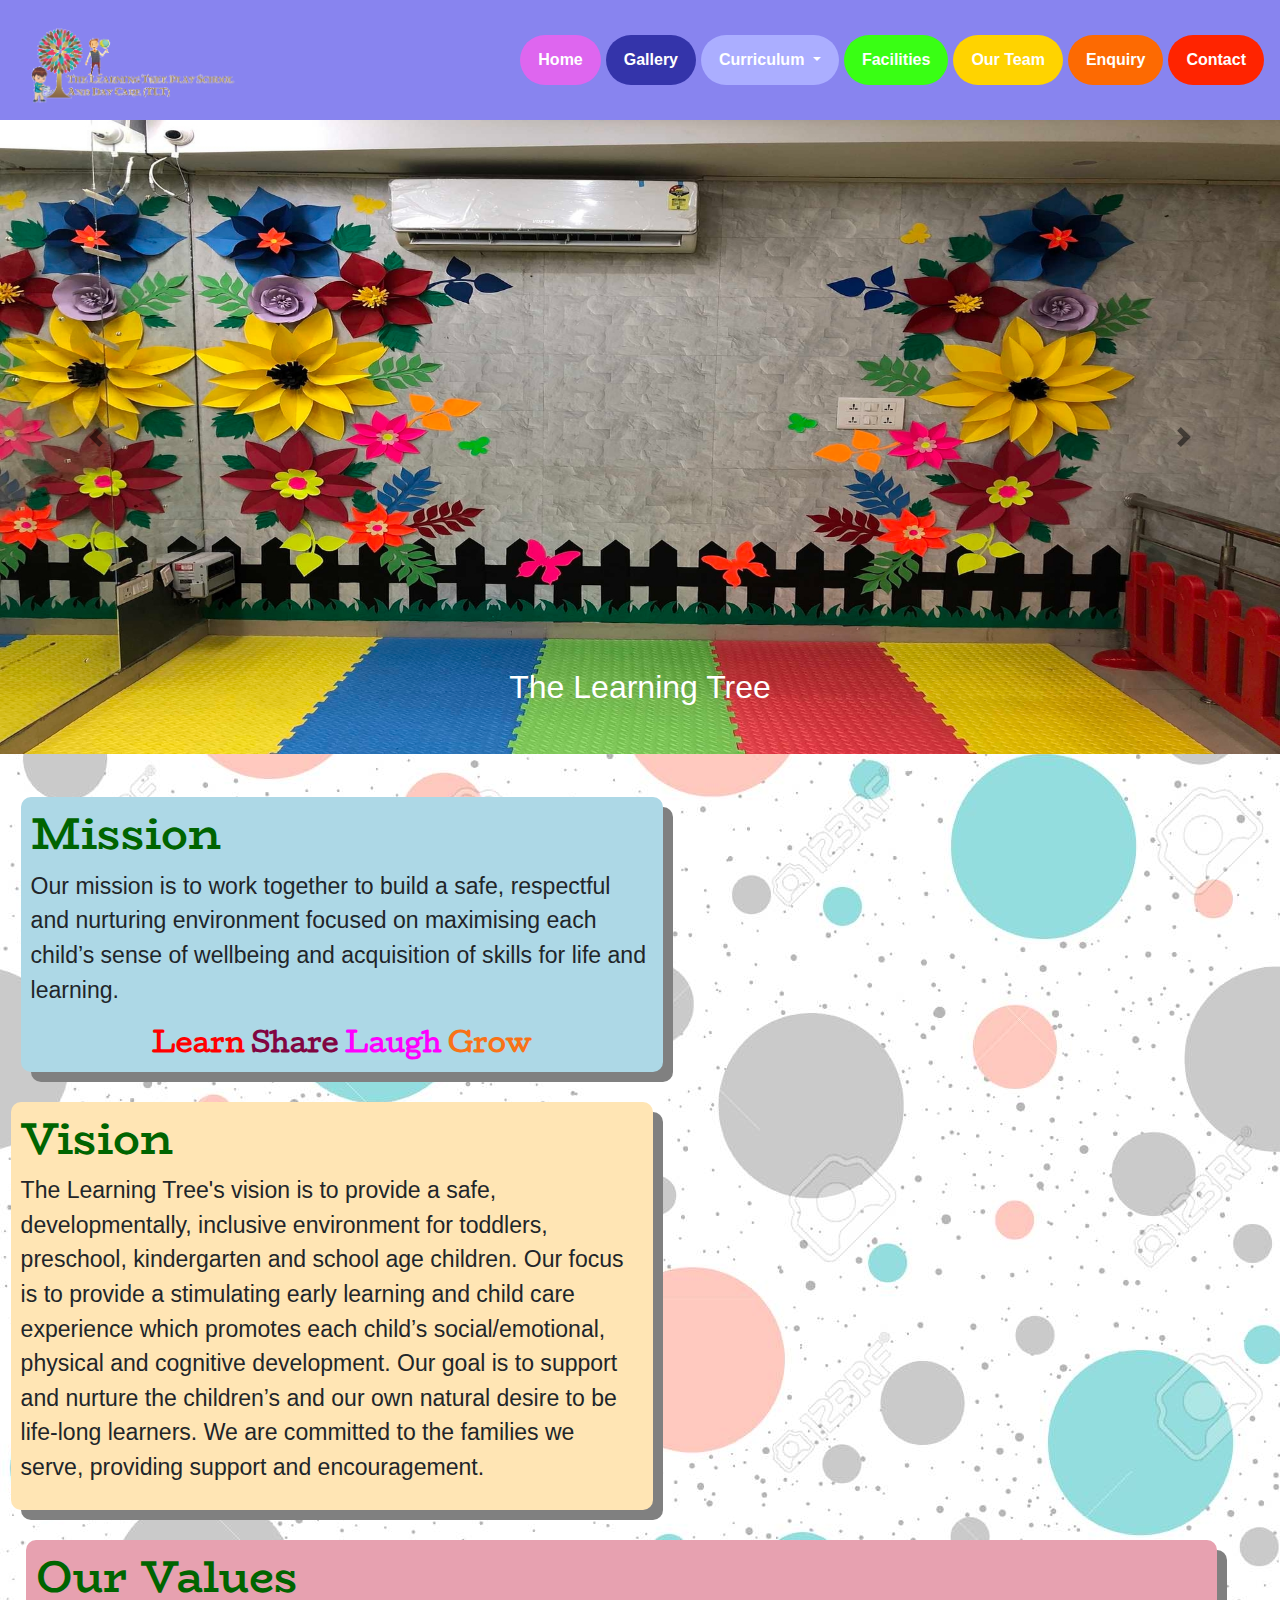
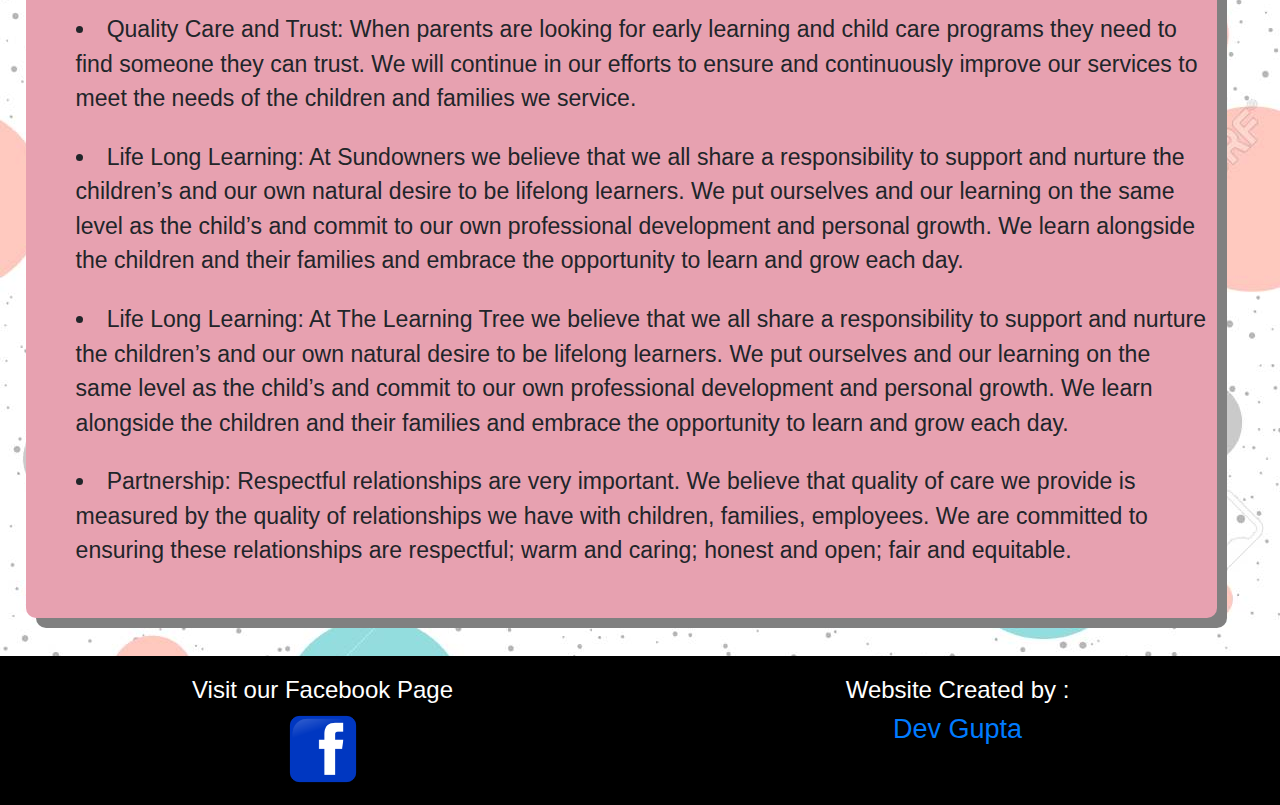
==== commit 64abd2fc: "Added meta tags" ====
--- a/index.html
+++ b/index.html
@@ -2,7 +2,8 @@
 
 <html>
 <head>
-    <title>Home</title>
+    <title>The Learning Tree Playschool and Daycare</title>
+    <meta name="description" content="The Learning Tree Playschool and Daycare's mission is Learn, Share, Laugh and Grow. It is the best place for children of age 18 months to 10 years.">
     <meta name="viewport" content="width=device-width, initial-scale=1.0"> 
     <link rel="stylesheet" href="https://maxcdn.bootstrapcdn.com/bootstrap/4.0.0/css/bootstrap.min.css">
     <link rel="stylesheet" href="style.css">
--- a/style.css
+++ b/style.css
@@ -121,13 +121,13 @@
 {
     font-family: 'BioRhyme', serif;
     color: darkgreen;
-    font-size: 3vw;
+    font-size: 3.5vw;
     font-weight: 600;
 }
 
 .major-content p
 {
-    font-size: 1.5vw;
+    font-size: 1.8vw;
     font-weight: 500;
     
 }
@@ -139,7 +139,7 @@
 
 .value-content ul li
 {
-    font-size: 1.5vw;
+    font-size: 1.8vw;
     font-weight: 500;
 }
 
@@ -181,7 +181,7 @@
 .main-miss
 {
     font-family: 'Cutive', serif;
-    font-size: 1.8vw;
+    font-size: 2vw;
     text-align: center;
     font-weight: 600;
 
@@ -281,18 +281,19 @@
 }
 .details i
 {
-    font-size: 45px;
+    font-size: 5.5vh;
     position: relative;
     color: red;
 }
 .data
 {
     margin-top: 5%;
+    margin-bottom: 1%;
 }
 
 #address, #mobile,#email-text
 {
-    font-size: 2rem;
+    font-size: 3.2vh;
     display: inline;
     line-height: 20px;
     padding-left: 5px;
@@ -300,7 +301,7 @@
 }
 .location, .phone,.email
 {
-    margin-left: 20px;
+    margin-left: 20px
 }
 
 
@@ -470,3 +471,40 @@
         margin-top: 20px;
     }
 }
+
+
+
+/***************** Gallery ******************/
+
+.gallery
+{
+    margin-top: 2%;
+    background-color: lightgrey;
+    margin-left: 1%;
+    margin-right: 1%;
+}
+
+
+.gallery img
+{
+    max-height: 100vh;
+    max-width: 100vh;
+    border-radius: 10px;
+    margin: auto;
+    border: 40px solid transparent;
+    border-image: url(assets/images/border3.png) 50 round;
+    
+}
+
+.gallery .carousel .carousel-inner .carousel-item 
+{
+    padding: 2%;
+}
+.carousel-control-prev-icon {
+ background-image: url("data:image/svg+xml;charset=utf8,%3Csvg xmlns='http://www.w3.org/2000/svg' fill='%23000000' viewBox='0 0 8 8'%3E%3Cpath d='M5.25 0l-4 4 4 4 1.5-1.5-2.5-2.5 2.5-2.5-1.5-1.5z'/%3E%3C/svg%3E") !important;
+}
+
+.carousel-control-next-icon {
+  background-image: url("data:image/svg+xml;charset=utf8,%3Csvg xmlns='http://www.w3.org/2000/svg' fill='%23000000' viewBox='0 0 8 8'%3E%3Cpath d='M2.75 0l-1.5 1.5 2.5 2.5-2.5 2.5 1.5 1.5 4-4-4-4z'/%3E%3C/svg%3E") !important;
+}
+
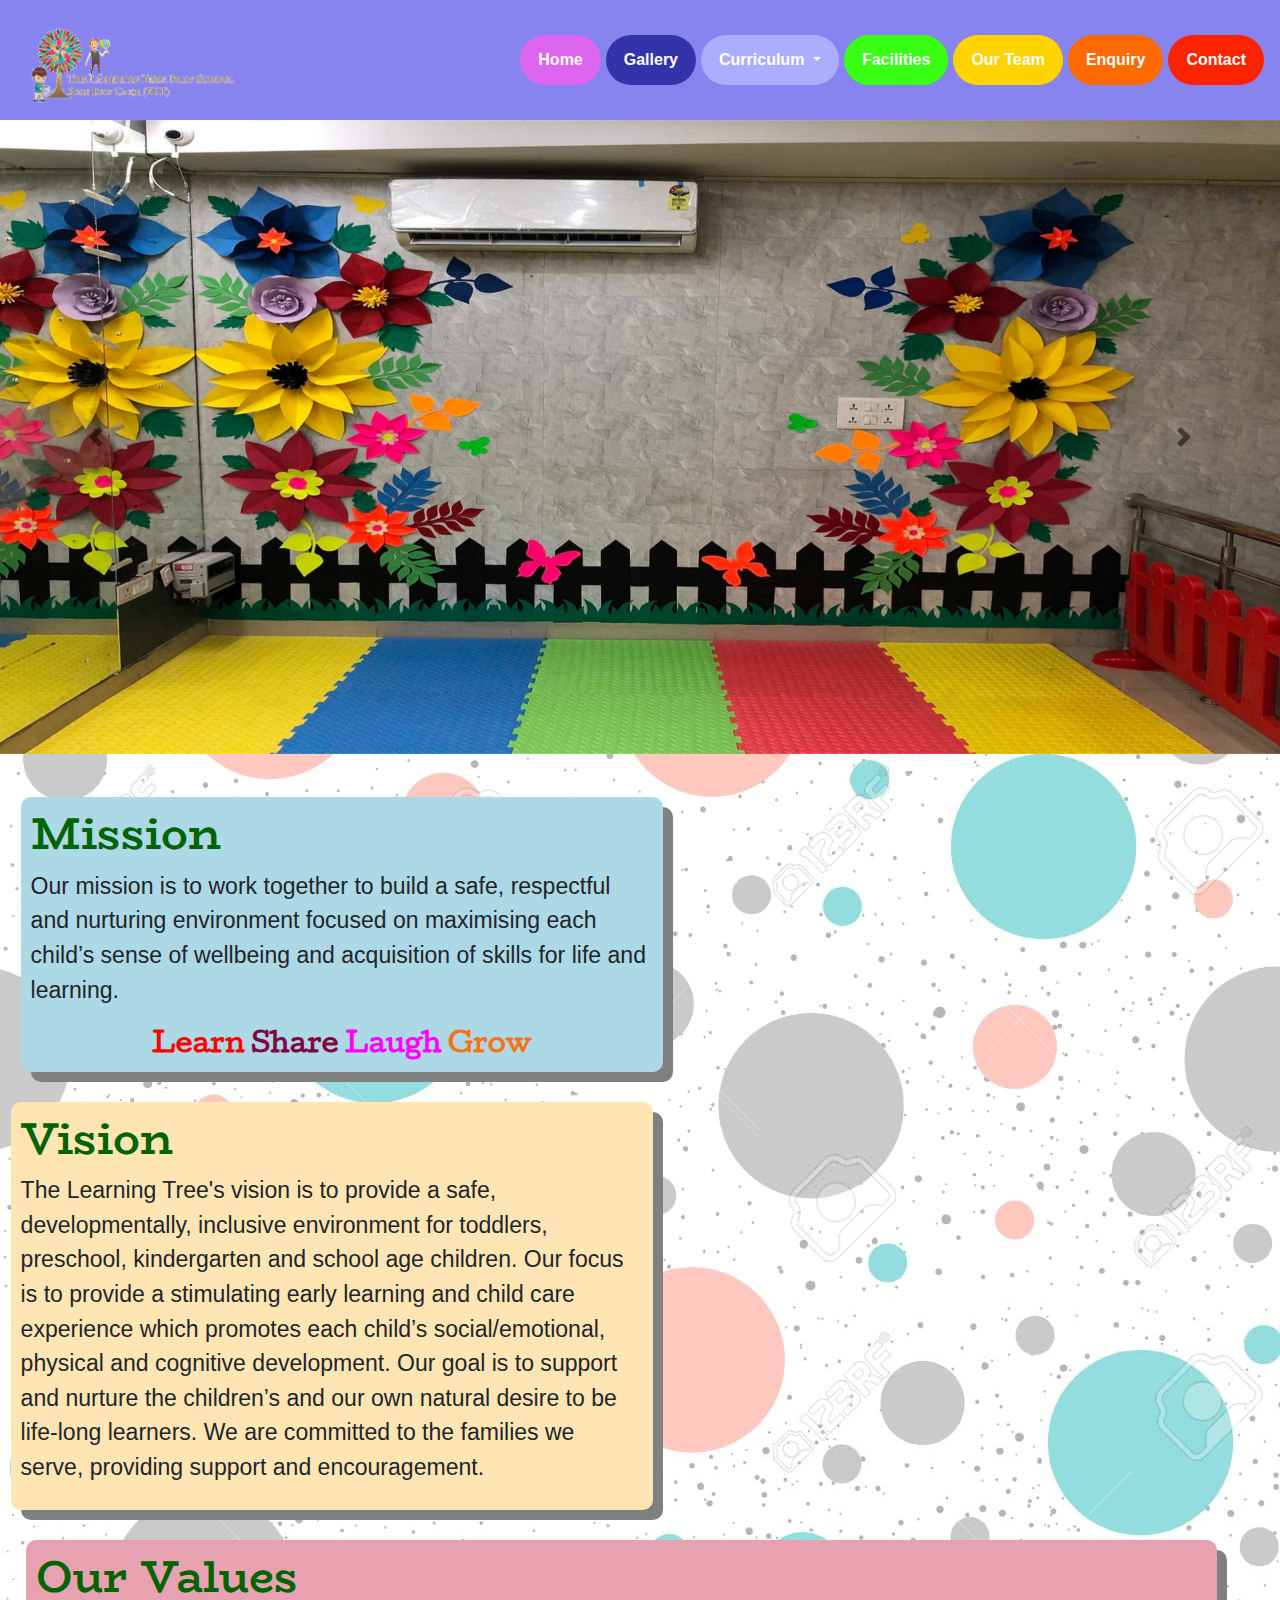
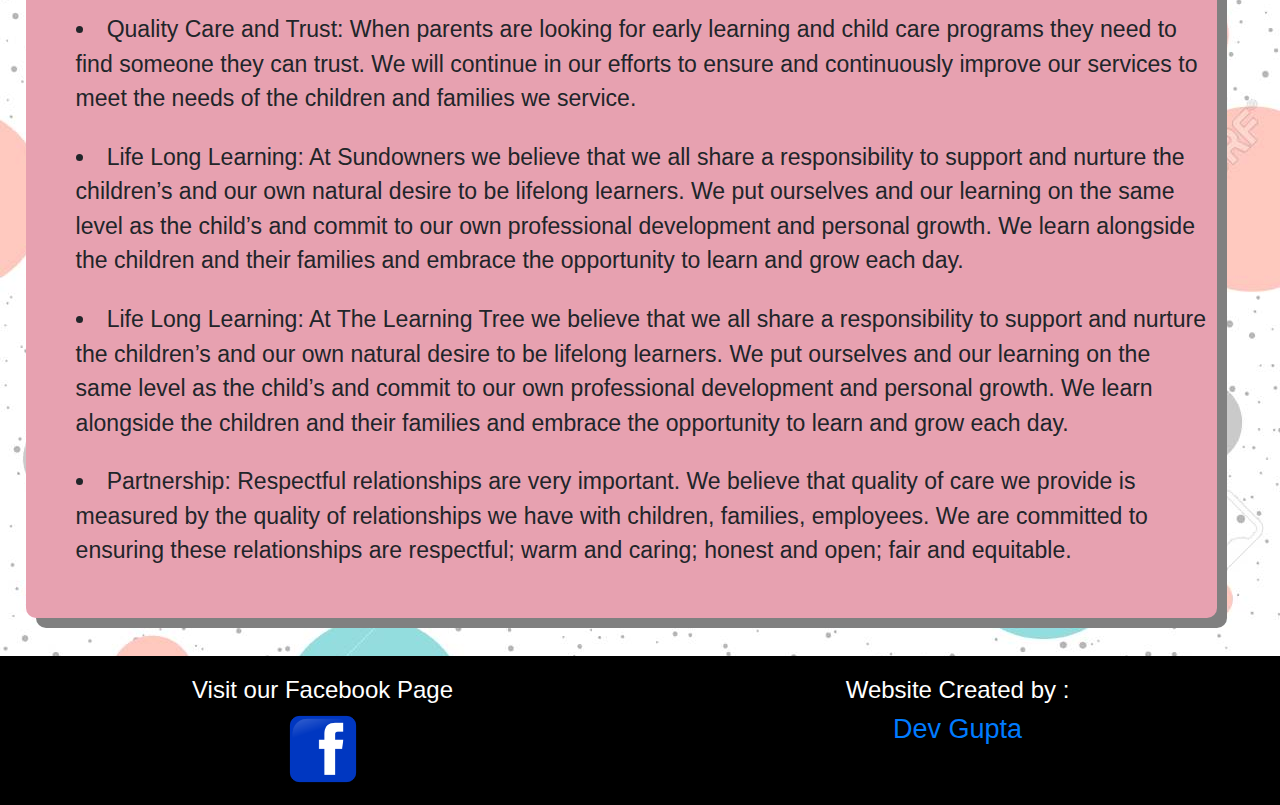
==== commit c19c58c4: "removed caption from carousel" ====
--- a/index.html
+++ b/index.html
@@ -64,9 +64,6 @@
   <div class="carousel-inner">
     <div class="carousel-item active">
       <img class="d-block w-100" src="assets/images/img5.jpg" alt="First slide">
-      <div class="carousel-caption d-none d-md-block">
-        <h2 class="slider-text">The Learning Tree</h2>
-      </div>
     </div>
     <div class="carousel-item">
       <img class="d-block w-100" src="assets/images/img9.jpg" alt="Second slide">
